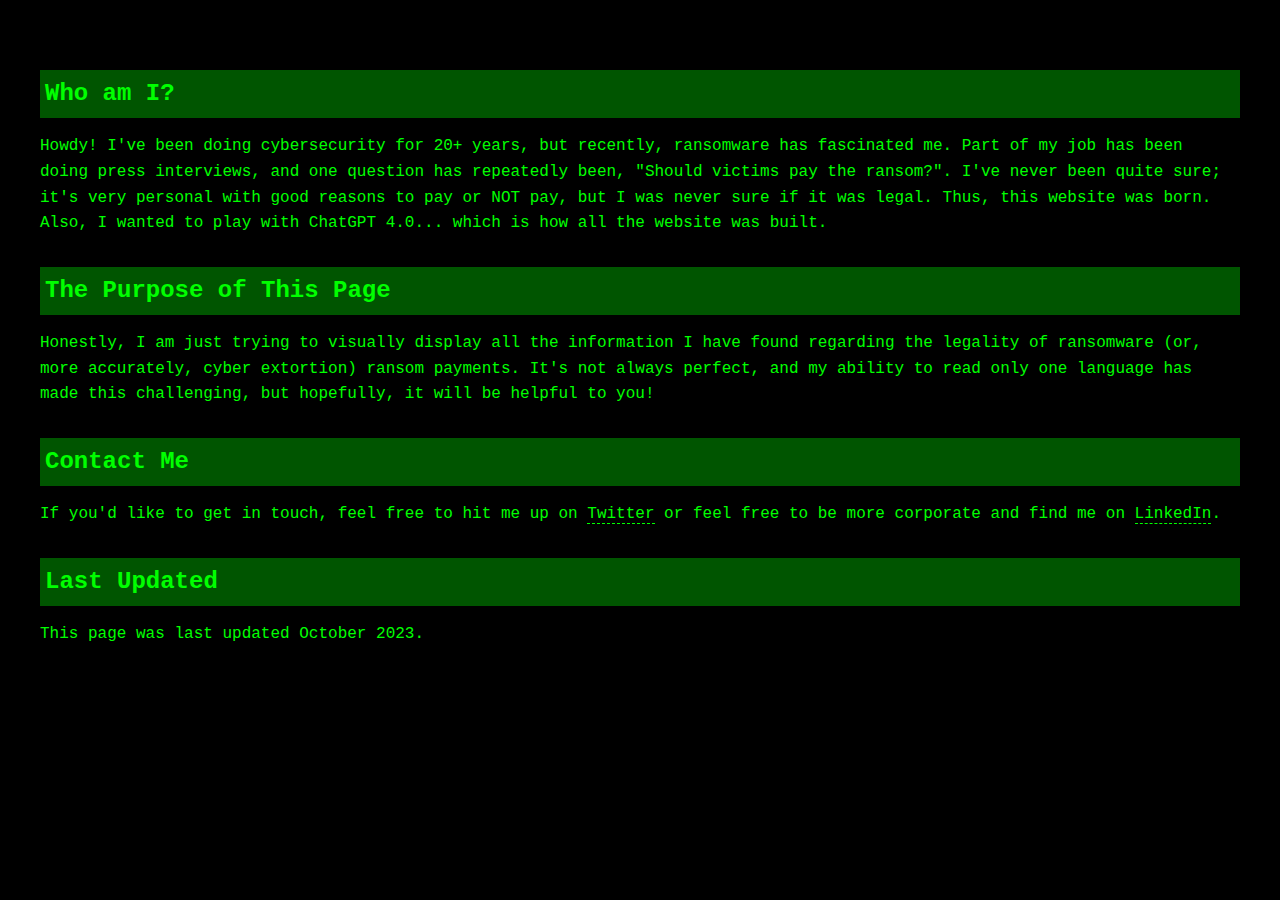
==== aboutme.html @ 818678e8 "Add files via upload" ====
<!DOCTYPE html>
<html lang="en">

<head>
    <meta charset="UTF-8">
    <meta name="viewport" content="width=device-width, initial-scale=1.0">
    <title>About Me</title>
    <style>
        /* Setting the vintage terminal look */
        body {
            font-family: 'Courier New', Courier, monospace;
            font-size: 16px;
            line-height: 1.6;
            color: #0F0;
            background-color: #000;
            margin: 0;
            padding: 40px;
            overflow-x: hidden;
        }

        section {
            margin-bottom: 20px;
        }

        h2 {
            background-color: #005500;
            padding: 5px;
            margin-top: 30px;
            margin-bottom: 10px;
        }

        a {
            color: #00FF00;
            text-decoration: none;
            border-bottom: 1px dashed #0F0;
        }

        a:hover {
            color: #00AA00;
        }

        /* Flickering effect for fun */
        @keyframes flicker {
            0%   { opacity: 0.7; }
            50%  { opacity: 1; }
            100% { opacity: 0.7; }
        }

        body {
            animation: flicker 0.5s infinite alternate;
        }
    </style>
</head>

<body>

    <!-- Who I am section -->
    <section>
        <h2>Who am I?</h2>
        <p>
            Howdy! I've been doing cybersecurity for 20+ years, but recently, ransomware has fascinated me. Part of my job has been doing press interviews, and one question has repeatedly been, "Should victims pay the ransom?". I've never been quite sure; it's very personal with good reasons to pay or NOT pay, but I was never sure if it was legal. Thus, this website was born. Also, I wanted to play with ChatGPT 4.0... which is how all the website was built.
        </p>
    </section>

    <!-- What the point of this page is section -->
    <section>
        <h2>The Purpose of This Page</h2>
        <p>
            Honestly, I am just trying to visually display all the information I have found regarding the legality of ransomware (or, more accurately, cyber extortion) ransom payments. It's not always perfect, and my ability to read only one language has made this challenging, but hopefully, it will be helpful to you!
        </p>
    </section>

    <!-- How to get a hold of me section -->
    <section>
        <h2>Contact Me</h2>
        <p>
            If you'd like to get in touch, feel free to hit me up on <a href="https://twitter.com/meansec" target="_blank">Twitter</a> or feel free to be more corporate and find me on <a href="https://linkedin.com/in/meansec" target="_blank">LinkedIn</a>.
        </p>
    </section>

    <!-- When it was last updated section -->
    <section>
        <h2>Last Updated</h2>
        <p>
            This page was last updated October 2023.
        </p>
    </section>

</body>

</html>
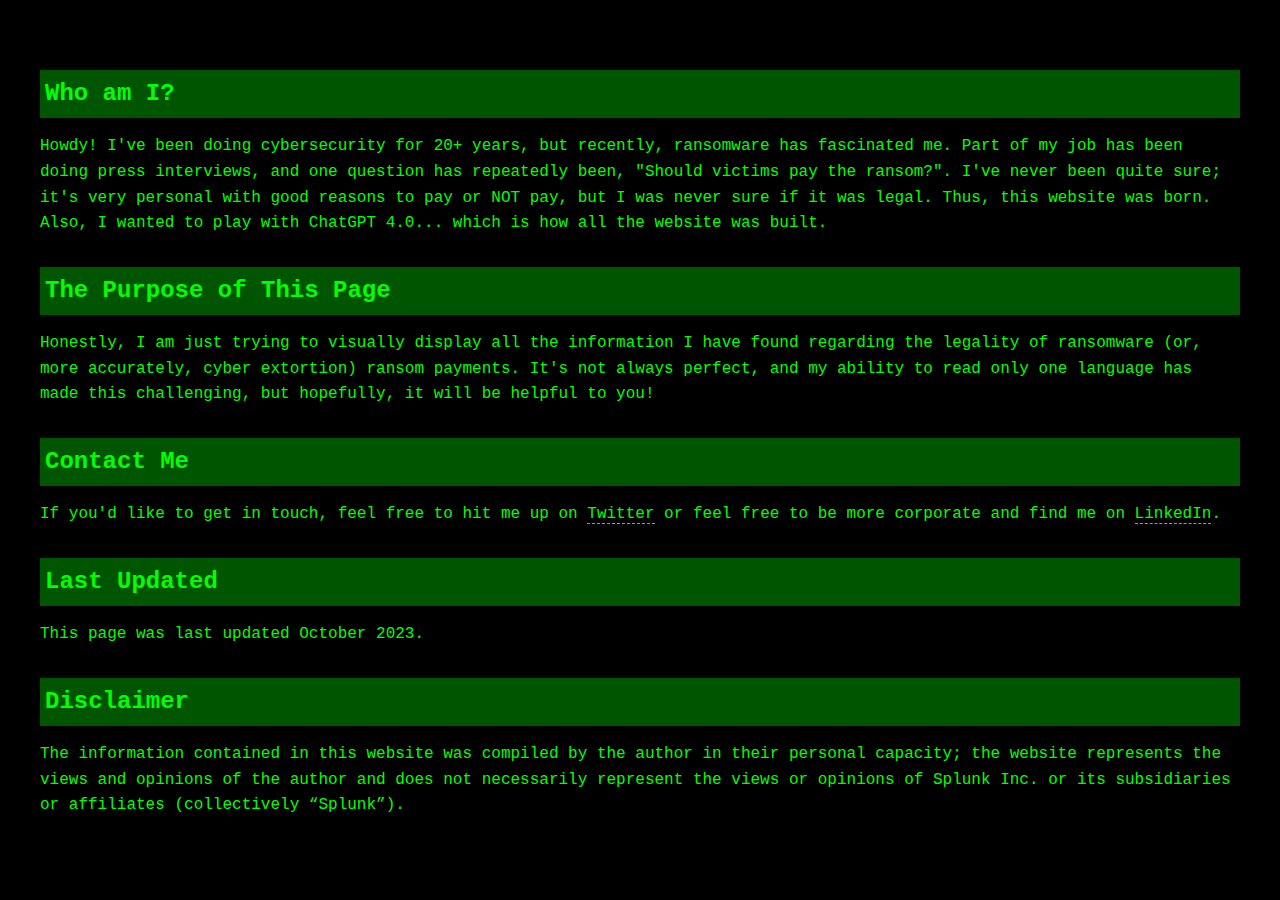
==== commit 27b63f75: "Update aboutme.html" ====
--- a/aboutme.html
+++ b/aboutme.html
@@ -1,9 +1,29 @@
 <!DOCTYPE html>
 <html lang="en">
+<!-- Google tag (gtag.js) -->
+<script async src="https://www.googletagmanager.com/gtag/js?id=G-PQN28R8KZD"></script>
+<script>
+  window.dataLayer = window.dataLayer || [];
+  function gtag(){dataLayer.push(arguments);}
+  gtag('js', new Date());
 
+  gtag('config', 'G-PQN28R8KZD');
+</script>
 <head>
     <meta charset="UTF-8">
     <meta name="viewport" content="width=device-width, initial-scale=1.0">
+  
+    <!-- Google tag (gtag.js) -->
+    <script async src="https://www.googletagmanager.com/gtag/js?id=G-PQN28R8KZD"></script>
+    <script>
+      window.dataLayer = window.dataLayer || [];
+      function gtag(){dataLayer.push(arguments);}
+      gtag('js', new Date());
+
+      gtag('config', 'G-PQN28R8KZD');
+    </script>
+
+
     <title>About Me</title>
     <style>
         /* Setting the vintage terminal look */
@@ -37,17 +57,6 @@
 
         a:hover {
             color: #00AA00;
-        }
-
-        /* Flickering effect for fun */
-        @keyframes flicker {
-            0%   { opacity: 0.7; }
-            50%  { opacity: 1; }
-            100% { opacity: 0.7; }
-        }
-
-        body {
-            animation: flicker 0.5s infinite alternate;
         }
     </style>
 </head>
@@ -86,6 +95,16 @@
         </p>
     </section>
 
+    <section>
+        <h2>Disclaimer</h2>
+        <p>
+            The information contained in this website was compiled by the author in their personal capacity; the website represents the views and opinions of the author and does not necessarily represent the views or opinions of Splunk Inc. or its subsidiaries or affiliates (collectively “Splunk”).
+
+        </p>
+    </section>
+
+
+
 </body>
 
 </html>
